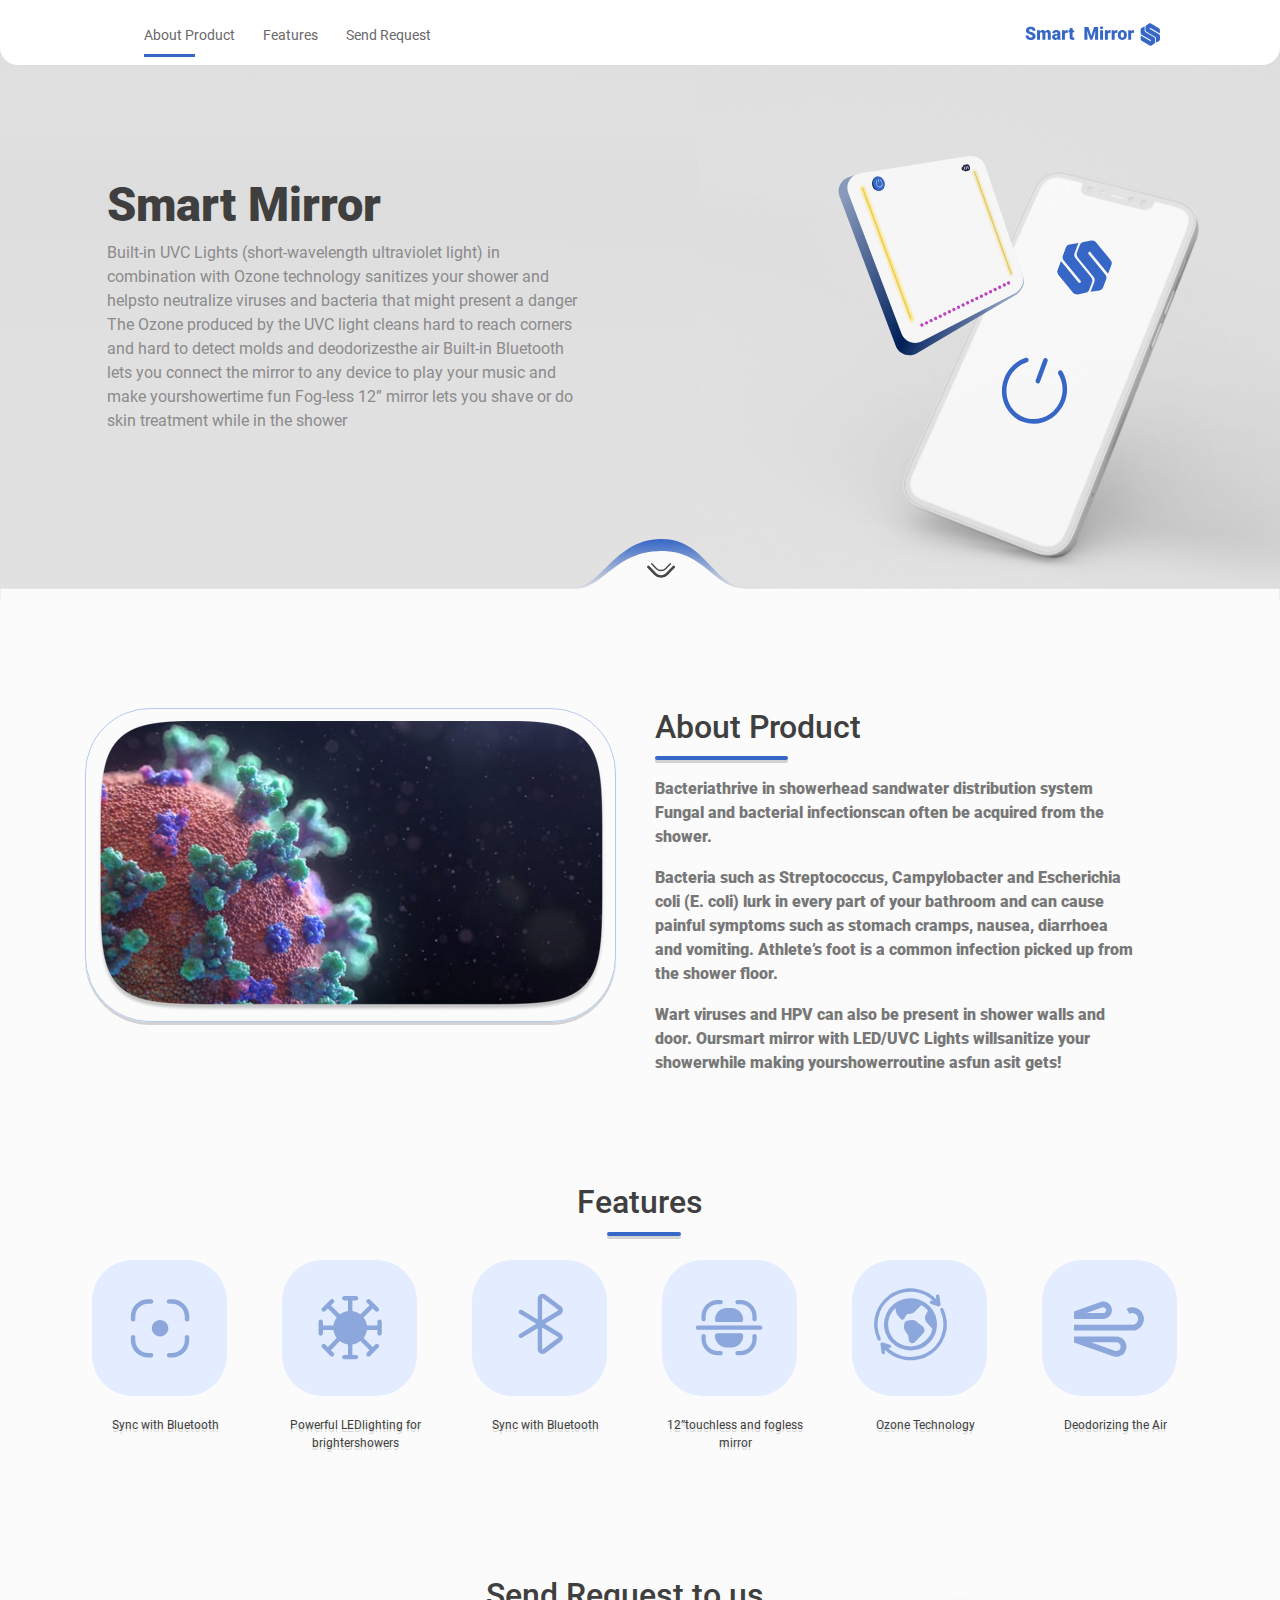
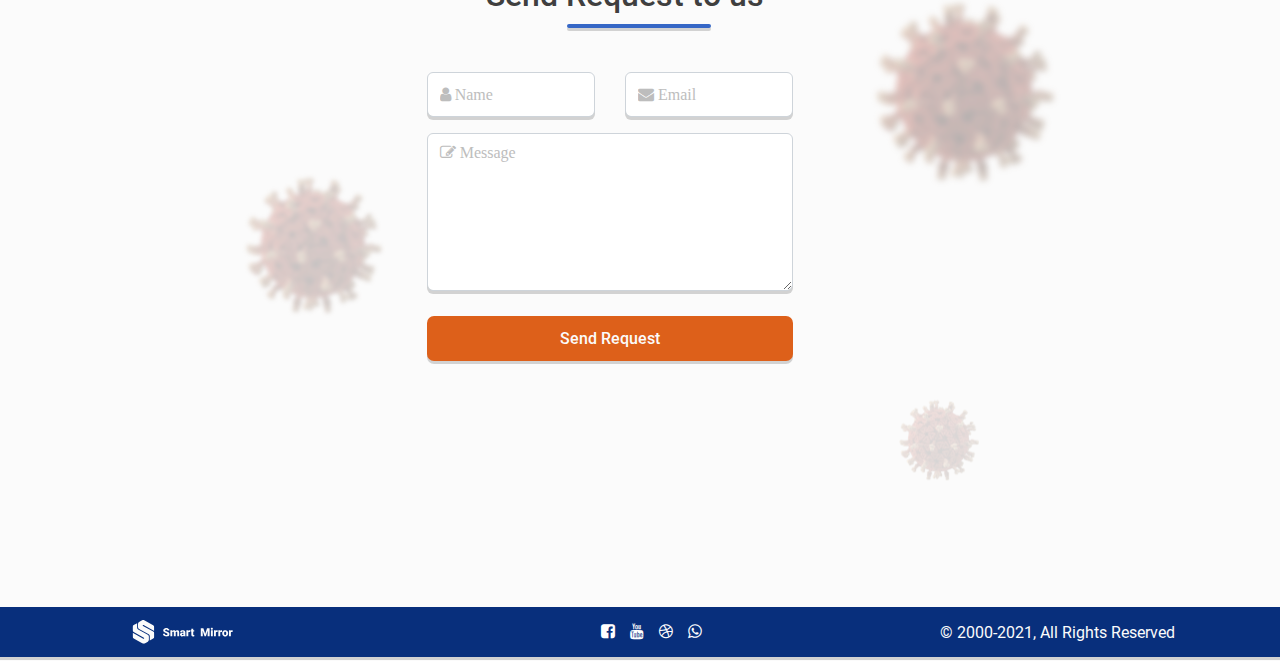
==== index.html @ ef115d29 "update" ====
<!DOCTYPE html>
<html lang="en">

<head>
    <meta charset="UTF-8">
    <meta http-equiv="X-UA-Compatible" content="IE=edge">
    <meta name="viewport" content="width=device-width, initial-scale=1.0">
    <title>smart Mirror</title>
    <link rel="stylesheet" href="assets/style/bootstrap/bootstrap.min.css" />
    <link rel="stylesheet" href="assets/style/style.main.css" />
    <link rel="stylesheet" href="assets/style/style.mobile.css" />
    <link rel="stylesheet" href="assets/style/fontawesome/css/font-awesome.css" />
    <script src="assets/js/bootstrap/bootstrap.min.js"></script>
    <script src="assets/js/main.js"></script>

</head>

<body>
    <header class="header-container">

        <div class="header-menu">
            <div class="bars" onclick="open_menu_mobile_menu()"><i class="fa fa-bars bars-menu-icon"></i></div>
            <ul class="header-menu-list ">
                <li>
                    <a href="#about_product">
                        <p>About Product</p>
                        <div class="line-active active" id="about-product-line-menu"></div>
                    </a>
                </li>
                <li>
                    <a href="#features">
                        <p>Features</p>
                        <div class="line-active" id="features-line-menu"></div>
                    </a>
                </li>
                <li>
                    <a href="#send_request">
                        <p>Send Request</p>
                        <div class="line-active" id="send-request-line-menu"></div>
                    </a>
                </li>
            </ul>

        </div>
        <a href="#top">
            <img src="assets/images/logo-dark.svg" class="header-logo-desktop" alt="smart Mirror" />
            <img src="assets/images/logo-mobile.svg" class="header-logo-mobile" alt="smart Mirror" />
        </a>

    </header>
    <section class="header-section">
        <div class="site-content">
            <h1 class="title-site-content">Smart Mirror</h1>
            <p class="description-site-content">
                Built-in UVC Lights (short-wavelength ultraviolet light) in
                combination with Ozone technology sanitizes your shower and
                helpsto neutralize viruses and bacteria that might present a danger
                The Ozone produced by the UVC light cleans hard to reach corners
                and hard to detect molds and deodorizesthe air
                Built-in Bluetooth lets you connect the mirror to any device to play
                your music and make yourshowertime fun
                Fog-less 12” mirror lets you shave or do skin treatment while in the
                shower
            </p>
        </div>
        <a href="#about_product"> <img src="assets/images/line-section.svg" class="line-section" alt="" />
            <img src="assets/images/line-section-mobile.svg" class="line-section-mobile" alt="" />
        </a>
    </section>
    <div class="space-row"></div>
    <main class="main-continer">
        <div class="container">
            <div class="row" id="about_product">
                <div class="col-md-6 justify-content-center">
                    <div class="border-image-viros">
                        <img src="assets/images/viros.png" class="image-viros" alt="" />
                    </div>
                </div>
                <div class="col-md-6 justify-content-center about-product-content">
                    <h1 class="title-option">About Product</h1>
                    <div class="line-title-option line-title-option-about-product"></div>
                    <div class="description-option">
                        Bacteriathrive in showerhead sandwater <strong>distribution system </strong> Fungal and
                        bacterial infectionscan often be acquired from the shower.
                    </div>
                    <div class="description-option">
                        Bacteria such as <strong>Streptococcus, Campylobacter and Escherichia coli (E. coli)</strong>
                        lurk in every part of your bathroom and can cause painful symptoms such as stomach cramps,
                        nausea, diarrhoea and vomiting. Athlete’s foot is a common infection picked up from the shower
                        floor.
                    </div>
                    <div class="description-option">
                        <strong>Wart viruses and HPV</strong> can also be present in shower walls and door. Oursmart
                        mirror with LED/UVC Lights willsanitize your showerwhile making yourshowerroutine asfun asit
                        gets!
                    </div>
                </div>
            </div>
            <div class="space-row"></div>
            <div class="row justify-content-center" id="features">
                <div class="col">
                    <h1 class="title-option text-center"> Features </h1>
                    <div class="line-title-option line-title-option-feature"></div>
                </div>
            </div>
            <div class="row justify-content-center feature-box" id="features">
                <div class="col">
                    <div class="feature-option justify-content-center">
                        <img src="assets/images/icon/screen.svg" class="icon-screen" alt="screen" />
                    </div>
                    <p class="feature-title text-center">Sync with Bluetooth</p>
                </div>
                <div class="col">
                    <div class="feature-option justify-content-center">
                        <img src="assets/images/icon/snow.svg" class="icon-snow" alt="snow" />
                    </div>
                    <p class="feature-title text-center">Powerful LEDlighting
                        for brightershowers
                    </p>
                </div>
                <div class="col">
                    <div class="feature-option justify-content-center">
                        <img src="assets/images/icon/bluetooth.svg" class="icon-bluetooth" alt="bluetooth" />
                    </div>
                    <p class="feature-title text-center">Sync with Bluetooth</p>
                </div>
                <div class="col">
                    <div class="feature-option justify-content-center">
                        <img src="assets/images/icon/touchless.svg" class="icon-touchless" alt="touchless" />
                    </div>
                    <p class="feature-title text-center">12”touchless and fogless mirror</p>
                </div>
                <div class="col">
                    <div class="feature-option justify-content-center">
                        <img src="assets/images/icon/earth.svg" class="icon-earth" alt="earth" />
                    </div>
                    <p class="feature-title text-center">Ozone Technology</p>
                </div>
                <div class="col">
                    <div class="feature-option justify-content-center">
                        <img src="assets/images/icon/wind.svg" class="icon-wind" alt="wind" />
                    </div>
                    <p class="feature-title text-center">Deodorizing the Air</p>
                </div>
            </div>
        </div>
    </main>
    <div class="space-row"></div>
    <section class="send-request" id="send_request">
        <div class="row justify-content-center">
            <div class="col-md-3">
                <h1 class="title-option text-center"> Send Request to us </h1>
                <div class="line-title-option line-title-option-send-Request"></div>
            </div>
        </div>
        <div class="row justify-content-center">
            <div class="col-md-4">
                <form class="form-horizontal form-send-request">
                    <div class="row justify-content-center">
                        <div class="col-md">
                            <div class="form-group">
                                <input type="text" class="form-control rounded-1" placeholder="&#61447; Name" />
                            </div>
                        </div>
                        <div class="col-md">
                            <div class="form-group">
                                <input type="text" class="form-control rounded-1" placeholder="&#xf0e0; Email" />
                            </div>
                        </div>
                    </div>
                    <div class="row justify-content-center">
                        <div class="col">
                            <textarea class="form-control rounded-1" rows="6" placeholder="&#xf044; Message"></textarea>
                        </div>
                    </div>
                    <div class="row justify-content-center">
                        <div class="col">
                            <button class="btn btn-send-request w-100">Send Request</button>
                        </div>
                    </div>
                </form>
            </div>
        </div>

    </section>
    <div class="space-row"></div>
    <footer class="footer">
        <a href="#"><img class="footer-logo" src="assets/images/logo-light.svg" alt="" /></a>
        <div class="footer-social">
            <a href="#"> <i class="fa fa-facebook-square" aria-hidden="true"></i></a>
            <a href="#"> <i class="fa fa-youtube" aria-hidden="true"></i></a>
            <a href="#"> <i class="fa fa-dribbble" aria-hidden="true"></i></a>
            <a href="#"> <i class="fa fa-whatsapp" aria-hidden="true"></i></a>

        </div>
        <p class="copy-site-content">© 2000-2021, All Rights Reserved</p>
    </footer>
</body>

</html>
---- assets/style/style.main.css ----
@font-face {
  font-family: roboto-medium;
  src: url("../font/Roboto-Medium.woff");
}
@font-face {
  font-family: roboto-black;
  src: url("../font/Roboto-Black.woff");
}
@font-face {
  font-family: roboto-regular;
  src: url("../font/Roboto-Regular.woff");
}
html {
  scroll-behavior: smooth;
}

body {
  font-family: roboto-medium !important;
  height: 100% !important;
  background-color: #fbfbfb !important;
}
@media only screen and (min-width:601px){

  .header-container {
    position: fixed;
    width: 100%;
    top: 0;
    left: 0;
    background-color: #fff;
    height: 65px;
    z-index: 1000;
    border-radius: 0 0 18px 18px;
  }
  .header-logo-desktop {
    width: 135px;
    height: 23px;
    margin-top: 23px;
    margin-right: 120px;
    float: right;
  }
  .header-logo-mobile {
    display:none;
  }
  .bars{
    display: none;
  }
  .header-menu-list {
    list-style-type: none;
    float: left;
    margin-top: 23px;
    margin-left: 120px;
    padding: 0;
  }
  .header-menu-list li {
    display: inline-block;
    margin-left: 24px;
    font-size: 14px;
    font-family: roboto-regular !important;
  }
  .header-menu-list li a{
    text-decoration: none;
    color: #696767;
  }
  .header-menu-list li .line-active{
    width: 51px;
    height: 3px;
    background-color: #3667c6;
    margin-top: -8px;
    display:none;
  }
  .header-menu-list li .active{
    display:block !important;
  }
  .border-image-viros {
    width: 531px;
    height: 314px;
    border-radius: 65px;
    border: 1px solid #b4c9f1;
    position: relative;
    box-shadow: 0 3px 0 #00000029;
  }
  .header-section {
    position: relative;
    width: 100%;
    height: 600px;
    background-image: url("../images/header-section.svg");
    background-position: center;
    background-repeat: no-repeat;
    background-size: cover;
  }
  .image-viros {
    width: 507.83px;
    height: 291px;
    position: absolute;
    top: 12px;
    left: 12px;
  }
  .title-option {
    font-size: 32px;
    color: #3f3f3f;
  }
  .line-title-option {
    height: 4px;
    background-color: #3667c6;
    border-radius: 8px;
    margin-top: 10px;
    box-shadow: 0 3px 0 #00000029;
  }
  .line-title-option-about-product {
    width: 133px;
  }
  .description-option {
    font-family: roboto-black !important;
    margin-top: 17px;
    color: #777777;
    width: 483px;
  }
  .space-row {
    height: 108px;
  }
  .line-title-option-feature {
    width: 74px;
    margin-left: 47%;
  }
  .feature-box {
    margin-top: 24px;
  }
  .feature-option {
    width: 135px;
    height: 136px;
    border-radius: 41px;
    background-color: #e3edff;
    margin-left: 7px;
  }
  .icon-earth {
    margin-left: 18px;
    margin-top: 25px;
  }
  .icon-wind {
    margin-left: 32px;
    margin-top: 41px;
  }
  .icon-touchless {
    margin-left: 33px;
    margin-top: 33px;
  }
  .icon-bluetooth {
    margin-left: 31px;
    margin-top: 27px;
  }
  .icon-snow {
    margin-left: 32px;
    margin-top: 32px;
  }
  .icon-screen {
    margin-left: 32px;
    margin-top: 32px;
  }
  .feature-title {
    margin-top: 20px;
    font-size: 12px;
    color: #3f3f3f;
    text-shadow: 0 3px 0 #00000029;
    font-family: roboto-regular !important;
  }
  .send-request {
    width: 100%;
    height: 523px;
    background-image: url("../images/viros-section.svg");
    background-position: center;
    background-repeat: no-repeat;
    background-size: cover;
  }
  .send-request .row{
    width: 100% !important;
      }
  .rounded-1 {
    border-radius: 6px;
    box-shadow: 0 3px 0 #00000029;
    height: 45px;
  }
  .line-title-option-send-Request {
    width: 144px;
    margin-left: 30%;
  }
  .form-send-request {
    margin-top: 44px;
  }
  .rounded-1::placeholder {
    color: #bdbdbd;
    font-family: FontAwesome;
  }
  .site-content {
    float: left;
    width: 477px;
    margin: 177px 0 0 107px;
  }
  .title-site-content {
    color: #3f3f3f;
    font-size: 47px;
    font-family: roboto-black !important;
  }
  .description-site-content {
    color: #8b8b8b;
    font-size: 16px;
    font-family: roboto-regular !important;
  }
  .line-section {
    position: absolute;
    width: 100%;
    left: 0;
    bottom: 0;
    cursor: pointer;
  }
  .line-section-mobile{
    display: none;
  }
  .footer {
    width: 100%;
    height: 50px;
    background-color: #082f7c;
    box-shadow: 0 3px 0 #00000029;
    color: #fbfbfb;
  }
  .footer-logo {
    width: 105px;
    height: 24px;
    float: left;
    margin-left: 130px;
    margin-top: 13px;
  }
  .footer-social {
    width: 270px;
    height: 35px;
    margin-top: 7px;
    margin-left: 349px;
    float: left;
    padding: 6px;
  }
  .footer-social a {
    font-size: 16px;
    color: #fff;
    margin-left: 11px;
  }
  
  .copy-site-content {
    float: right;
    margin-top: 14px;
    margin-right: 105px;
    font-family: roboto-regular !important;
  }
  .btn-send-request {
    background-color: #dd601a;
    color: #fbfbfb;
    border-radius: 7px;
    margin-top: 25px;
    box-shadow: 0 3px 0 #00000029;
    height: 45px !important;
  }
  

}
---- assets/style/style.mobile.css ----
@font-face {
  font-family: roboto-medium;
  src: url("../font/Roboto-Medium.woff");
}
@font-face {
  font-family: roboto-black;
  src: url("../font/Roboto-Black.woff");
}
@font-face {
  font-family: roboto-regular;
  src: url("../font/Roboto-Regular.woff");
}
html {
  scroll-behavior: smooth;
}

body {
  font-family: roboto-medium !important;
  height: 100% !important;
  background-color: #fbfbfb !important;
}
@media only screen and (max-width: 600px) {
  .header-container {
    position: fixed;
    width: 100%;
    top: 0;
    left: 0;
    background-color: #fff;
    height: 60px;
    z-index: 1000;
    border-radius: 0 0 18px 18px;
  }
  .header-logo-desktop {
    display: none;
  }
  .header-logo-mobile {
    position: fixed;
    right: 15px;
    top: 13px;
    width: 26px;
    height: 30px;
  }
  .header-menu-list {
    list-style-type: none;
    float: left;
    position: fixed;
    padding: 10px;
    border-radius: 10px;
    background: #fff;
    width: 151px;
    top: 50px;
    left: 30px;
    display: none;
  }
  .active {
    display: block;
  }
  .header-menu .bars {
    background: #414141;
    width: 32px;
    height: 32px;
    color: #fff;
    font-size: 20px;
    text-align: center;
    border-radius: 7px;
    margin-top: 12px;
    margin-left: 25px;
  }
  .header-menu-list li {
    font-size: 14px;
    font-family: roboto-regular !important;
  }
  .header-menu-list li .line-active {
    width: 51px;
    height: 3px;
    background-color: #3667c6;
    margin-top: -8px;
    display: none;
  }
  .header-menu-list li .active {
    display: none !important;
  }
  .header-menu-list li a{
    text-decoration: none;
    color: #696767;
  }
  .border-image-viros {
    width: 100%;
    height: 190px;
    border-radius: 48px;
    border: 1px solid #b4c9f1;
    position: relative;
    box-shadow: 0 3px 0 #00000029;
  }
  .header-section {
    position: relative;
    width: 100%;
    height: 760px;
    background-image: url("../images/header-section-mobile.svg");
    background-position: center;
    background-repeat: no-repeat;
    background-size: cover;
  }
  .image-viros {
    width: 96%;
    height: 184px;
    position: absolute;
    top: 4px;
    left: 10px;
  }
  .about-product-content{
      text-align: center;
      margin-top:12px
  }
  .title-option {
    font-size: 24px;
    color: #3f3f3f;
  }
  .line-title-option {
    height: 4px;
    background-color: #3667c6;
    border-radius: 8px;
    margin-top: 10px;
    box-shadow: 0 3px 0 #00000029;
  }
  .line-title-option-about-product {
    width: 78px;
    margin-left: 141px;
  }
  .description-option {
    font-family: roboto-black !important;
    margin-top: 17px;
    color: #777777;
    width: 100%;
  }
  .space-row {
    height: 23px;
  }
  .line-title-option-feature {
    width: 60px;
    margin-left: 42%;
  }
  .feature-box {
    margin-top: 24px;
  }
  .feature-option {
    width: 135px;
    height: 136px;
    border-radius: 41px;
    background-color: #e3edff;
    margin-left: 7px;
    margin-top:26px
  }
  .icon-earth {
    margin-left: 18px;
    margin-top: 25px;
  }
  .icon-wind {
    margin-left: 32px;
    margin-top: 41px;
  }
  .icon-touchless {
    margin-left: 33px;
    margin-top: 33px;
  }
  .icon-bluetooth {
    margin-left: 31px;
    margin-top: 27px;
  }
  .icon-snow {
    margin-left: 32px;
    margin-top: 32px;
  }
  .icon-screen {
    margin-left: 32px;
    margin-top: 32px;
  }
  .feature-title {
    margin-top: 20px;
    font-size: 14px;
    color: #3f3f3f;
    text-shadow: 0 3px 0 #00000029;
    font-family: roboto-regular !important;
    width: 130px;
    margin-left:10px
  }
  .send-request {
    width: 100%;
    height: 523px;
    background-image: url("../images/viros-section-mobile.svg");
    background-position: center;
    background-repeat: no-repeat;
    background-size: 100% ;
  }
  .send-request .row{
width: 100% !important;
  }
  .rounded-1 {
    border-radius: 6px;
    box-shadow: 0 3px 0 #00000029;
    height: 50px;
  }
  .line-title-option-send-Request {
    width: 144px;
    margin-left: 30%;
  }
  .form-send-request {
    margin-top: 44px;
    margin-left: 40px;
  }
  .rounded-1::placeholder {
    color: #bdbdbd;
    font-family: FontAwesome;
  }
  .site-content {
    position: absolute;
    top: 410px;
    width: 100%;
    text-align: center;

  }
  .title-site-content {
    color: #3f3f3f;
    font-size: 36px;
    font-family: roboto-black !important;
  }
  .description-site-content {
    color: #8b8b8b;
    font-size: 14px;
    font-family: roboto-regular !important;
    width: 322px;
    margin-left:11% ;
    margin-top:8px;
  }
  .line-section{
      display: none;
  }
  .line-section-mobile {
    position: absolute;
    width: 100%;
    left: 0;
    bottom: 0;
    cursor: pointer;
  }
  .footer {
    width: 100%;
    height: 50px;
    background-color: #082f7c;
    box-shadow: 0 3px 0 #00000029;
    color: #fbfbfb;
  }
  .footer-logo {
    width: 105px;
    height: 24px;
    float: left;
    margin-left: 39px;
    margin-top: 8px;
  }
  .footer-social {
  display:none
  }

  .copy-site-content {
    float: right;
    margin-top: 11px;
    margin-right:36px;
    font-family: roboto-regular !important;
    font-size: 12px;
  }
  .btn-send-request {
    background-color: #dd601a;
    color: #fbfbfb;
    border-radius: 7px;
    margin-top: 25px;
    box-shadow: 0 3px 0 #00000029;
    height: 45px !important;
  }
}
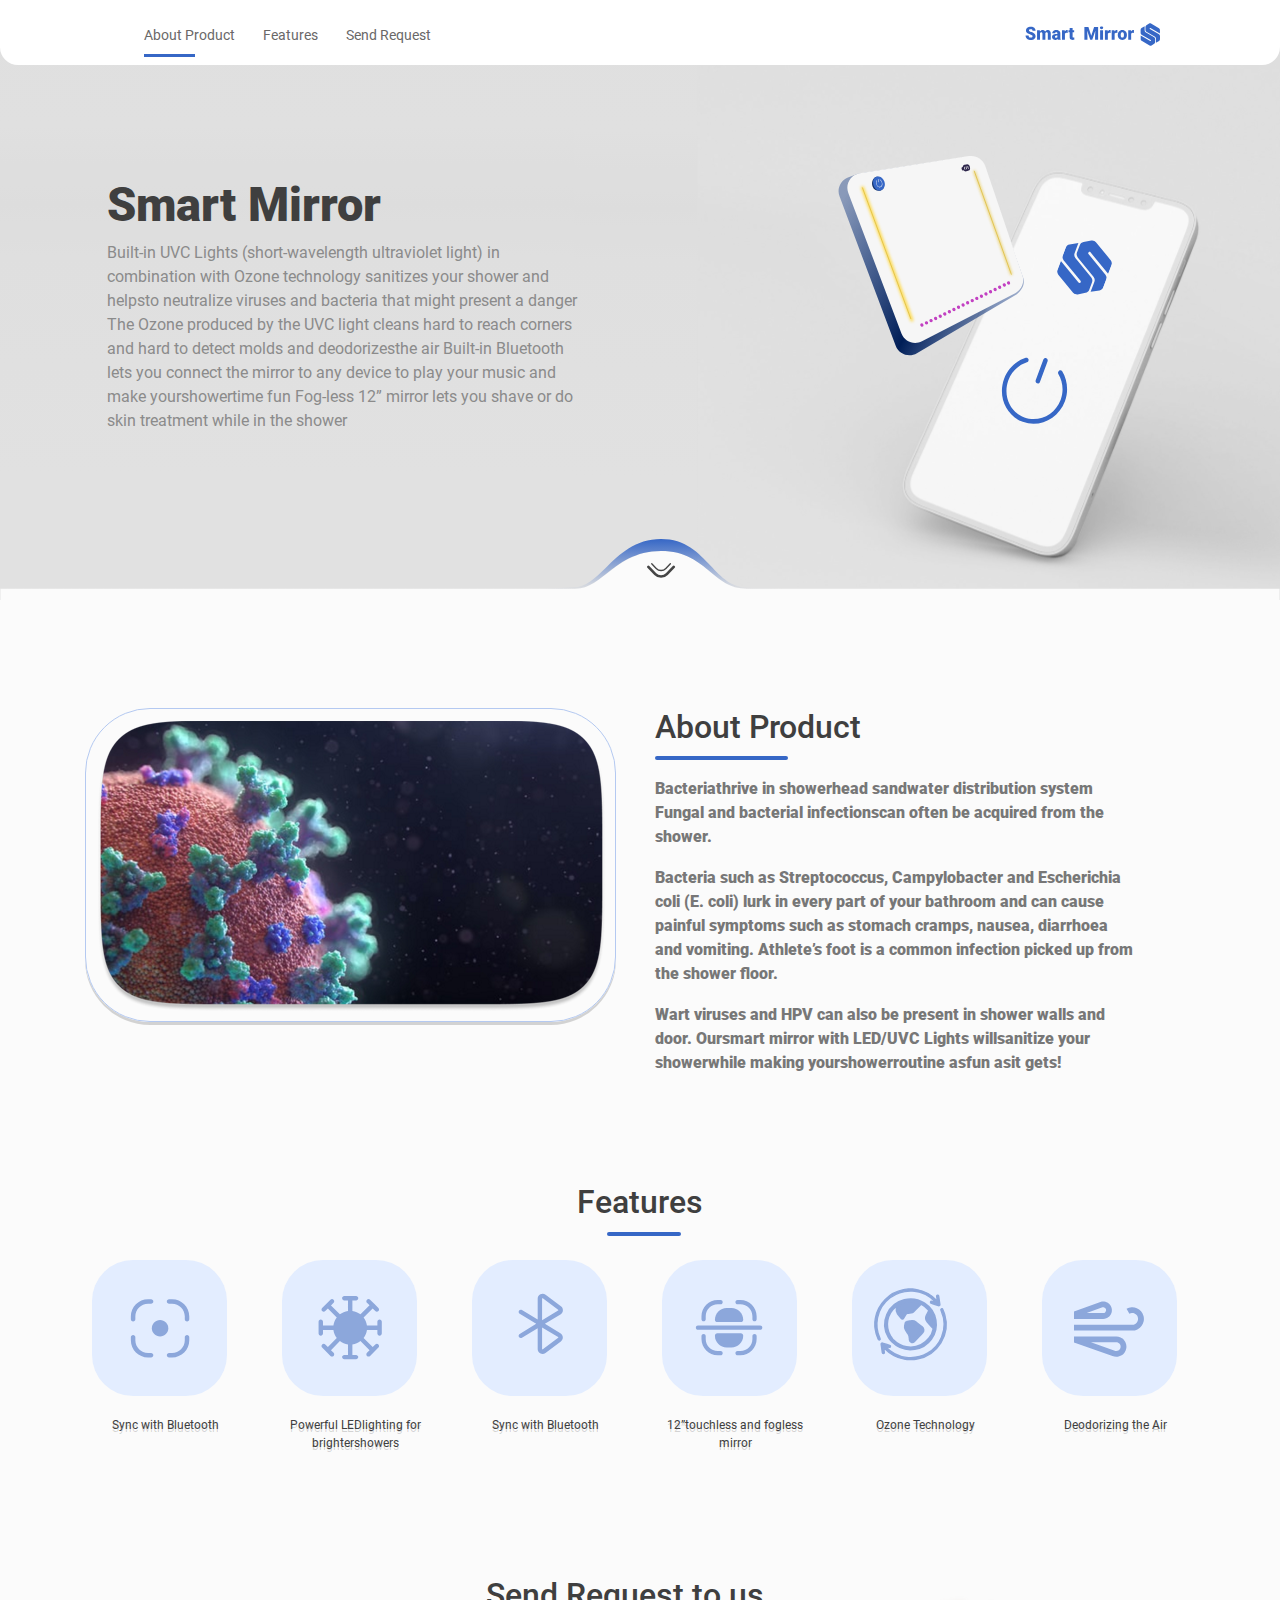
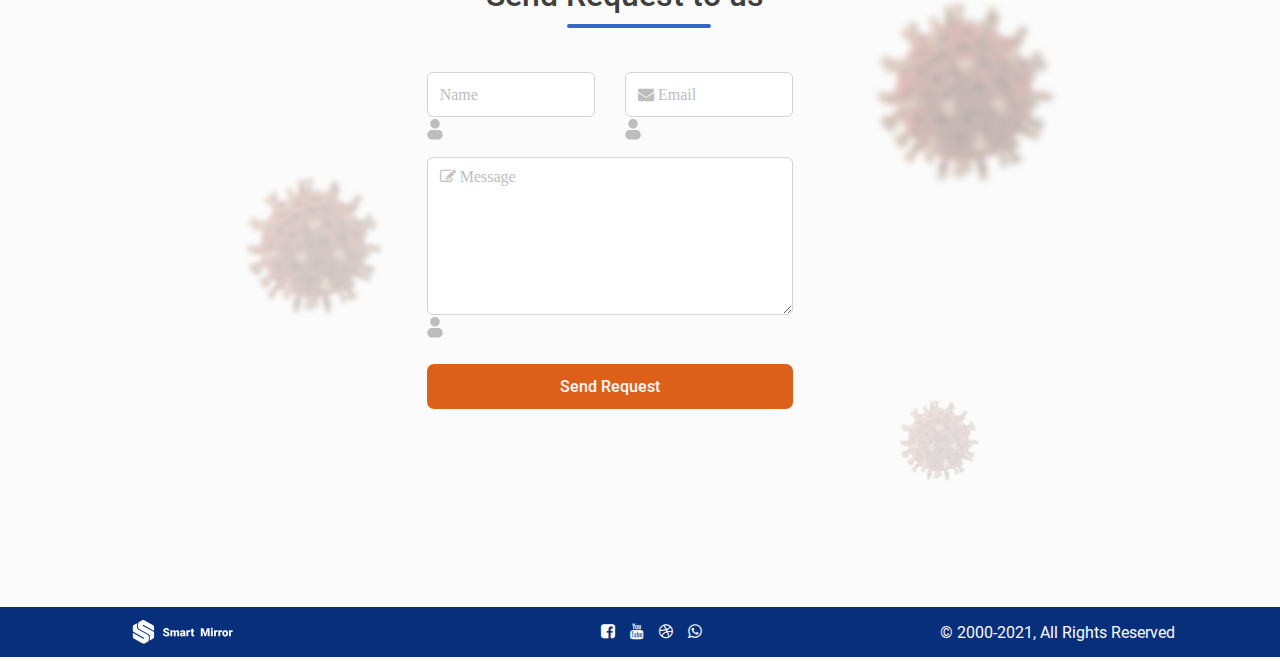
==== commit a338e740: "add icon input svg" ====
--- a/index.html
+++ b/index.html
@@ -19,7 +19,9 @@
     <header class="header-container">
 
         <div class="header-menu">
-            <div class="bars" onclick="open_menu_mobile_menu()"><i class="fa fa-bars bars-menu-icon"></i></div>
+            <div class="bars" onclick="open_menu_mobile_menu()">
+                <i class="fa fa-bars bars-menu-icon"></i>
+            </div>
             <ul class="header-menu-list ">
                 <li>
                     <a href="#about_product">
@@ -159,18 +161,21 @@
                     <div class="row justify-content-center">
                         <div class="col-md">
                             <div class="form-group">
-                                <input type="text" class="form-control rounded-1" placeholder="&#61447; Name" />
+                                <input type="text" class="form-control rounded-1" placeholder="Name" />
+                                <img src="assets/images/icon/user_avatar.svg" class="input-rounded-icon"/>
                             </div>
                         </div>
                         <div class="col-md">
                             <div class="form-group">
                                 <input type="text" class="form-control rounded-1" placeholder="&#xf0e0; Email" />
+                                <img src="assets/images/icon/user_avatar.svg" class="input-rounded-icon"/>
                             </div>
                         </div>
                     </div>
                     <div class="row justify-content-center">
                         <div class="col">
                             <textarea class="form-control rounded-1" rows="6" placeholder="&#xf044; Message"></textarea>
+                            <img src="assets/images/icon/user_avatar.svg" class="input-rounded-icon"/>
                         </div>
                     </div>
                     <div class="row justify-content-center">
--- a/assets/style/style.main.css
+++ b/assets/style/style.main.css
@@ -104,7 +104,7 @@
     background-color: #3667c6;
     border-radius: 8px;
     margin-top: 10px;
-    box-shadow: 0 3px 0 #00000029;
+    /* box-shadow: 0 3px 0 #00000029; */
   }
   .line-title-option-about-product {
     width: 133px;
@@ -176,7 +176,7 @@
       }
   .rounded-1 {
     border-radius: 6px;
-    box-shadow: 0 3px 0 #00000029;
+    /* box-shadow: 0 3px 0 #00000029; */
     height: 45px;
   }
   .line-title-option-send-Request {
@@ -219,7 +219,7 @@
     width: 100%;
     height: 50px;
     background-color: #082f7c;
-    box-shadow: 0 3px 0 #00000029;
+    /* box-shadow: 0 3px 0 #00000029; */
     color: #fbfbfb;
   }
   .footer-logo {
@@ -254,7 +254,7 @@
     color: #fbfbfb;
     border-radius: 7px;
     margin-top: 25px;
-    box-shadow: 0 3px 0 #00000029;
+    /* box-shadow: 0 3px 0 #00000029; */
     height: 45px !important;
   }
   
--- a/assets/style/style.mobile.css
+++ b/assets/style/style.mobile.css
@@ -48,7 +48,7 @@
     border-radius: 10px;
     background: #fff;
     width: 151px;
-    top: 50px;
+    top: 70px;
     left: 30px;
     display: none;
   }
@@ -62,7 +62,7 @@
     color: #fff;
     font-size: 20px;
     text-align: center;
-    border-radius: 7px;
+    border-radius: 6px;
     margin-top: 12px;
     margin-left: 25px;
   }
@@ -121,7 +121,7 @@
     background-color: #3667c6;
     border-radius: 8px;
     margin-top: 10px;
-    box-shadow: 0 3px 0 #00000029;
+    /* box-shadow: 0 3px 0 #00000029; */
   }
   .line-title-option-about-product {
     width: 78px;
@@ -197,7 +197,7 @@
   }
   .rounded-1 {
     border-radius: 6px;
-    box-shadow: 0 3px 0 #00000029;
+    /* box-shadow: 0 3px 0 #00000029; */
     height: 50px;
   }
   .line-title-option-send-Request {
@@ -246,7 +246,7 @@
     width: 100%;
     height: 50px;
     background-color: #082f7c;
-    box-shadow: 0 3px 0 #00000029;
+    /* box-shadow: 0 3px 0 #00000029; */
     color: #fbfbfb;
   }
   .footer-logo {
@@ -272,7 +272,12 @@
     color: #fbfbfb;
     border-radius: 7px;
     margin-top: 25px;
-    box-shadow: 0 3px 0 #00000029;
+    /* box-shadow: 0 3px 0 #00000029; */
     height: 45px !important;
   }
-}
+  .input-rounded-icon{
+    float: right;
+    margin-top:-32px;
+    margin-right:15px;
+  }
+}
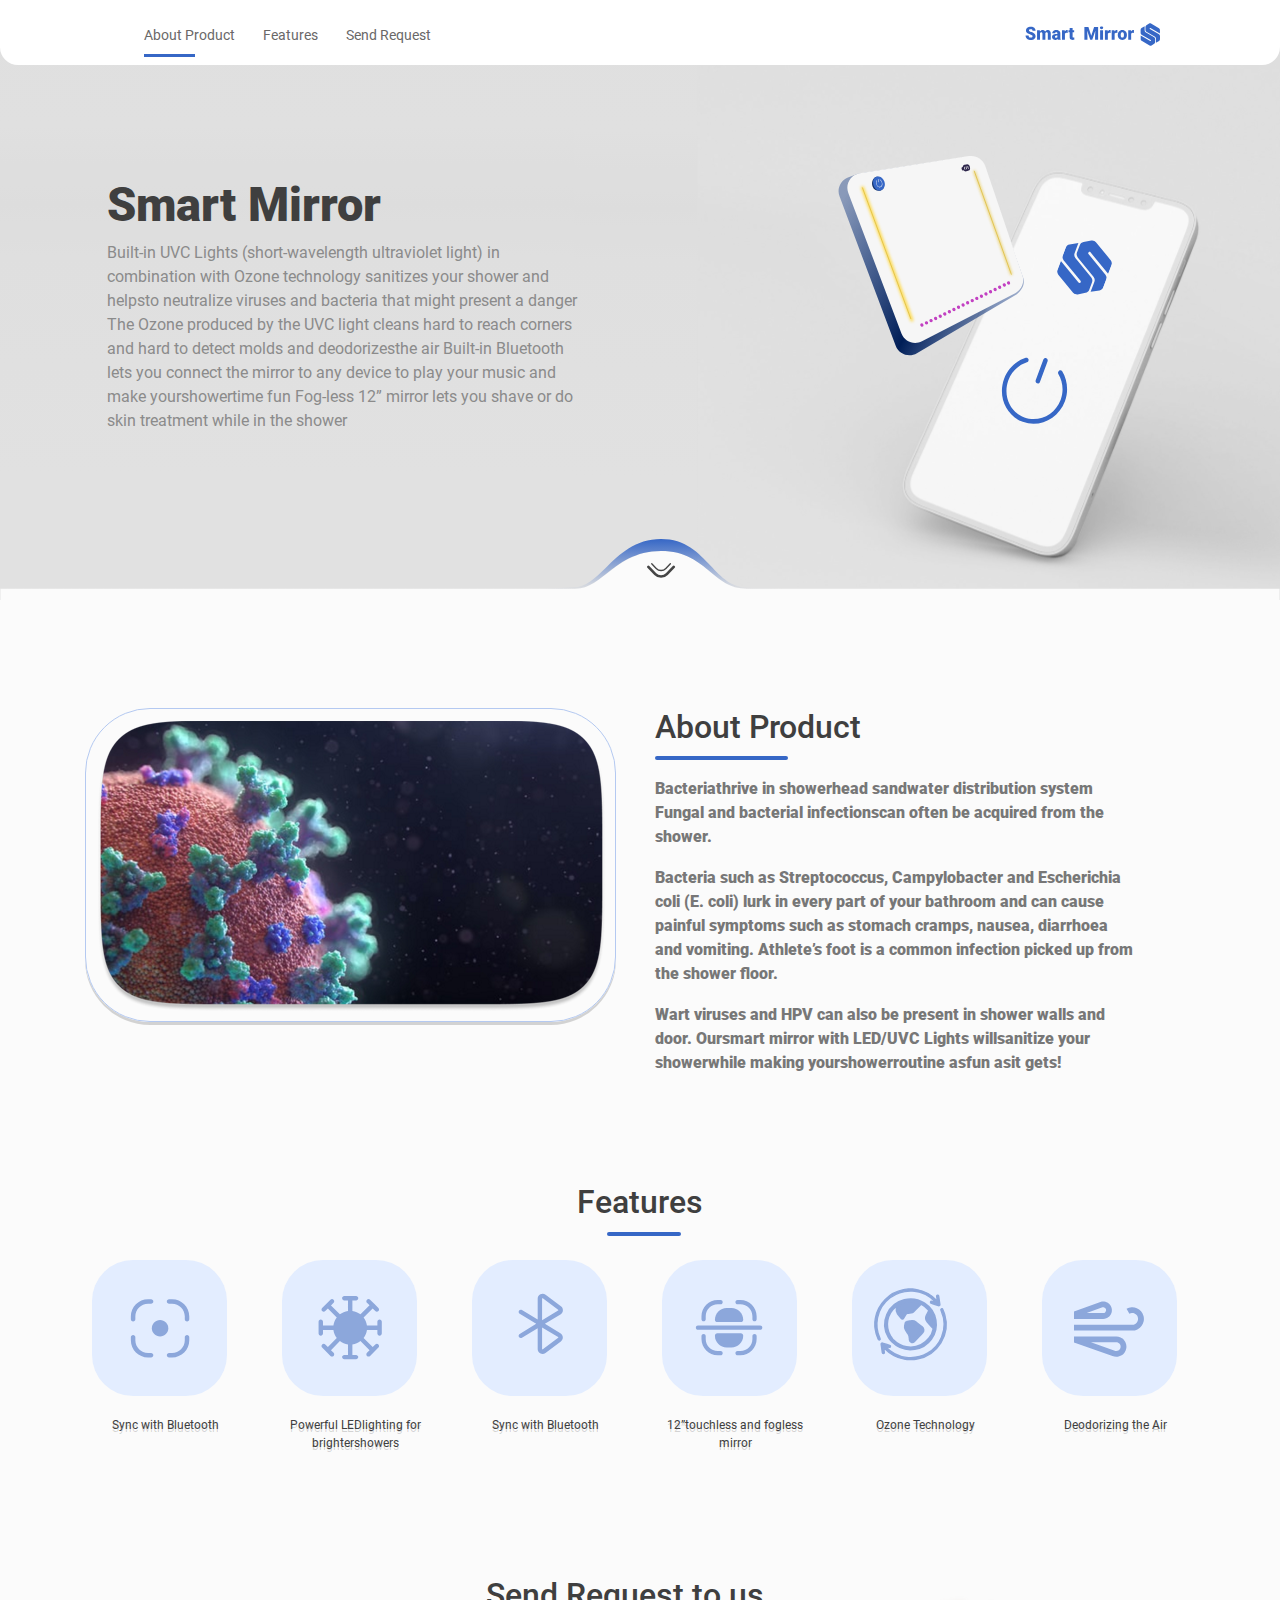
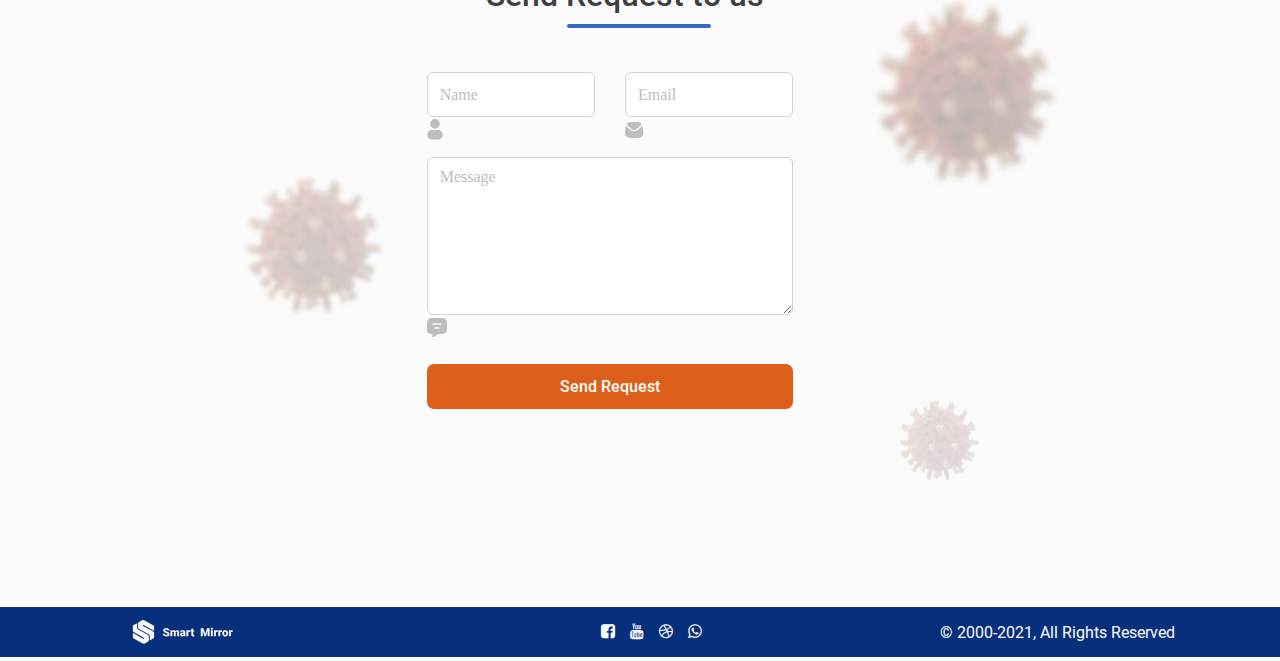
==== commit 3d4c6993: "update icon form" ====
--- a/index.html
+++ b/index.html
@@ -167,15 +167,15 @@
                         </div>
                         <div class="col-md">
                             <div class="form-group">
-                                <input type="text" class="form-control rounded-1" placeholder="&#xf0e0; Email" />
-                                <img src="assets/images/icon/user_avatar.svg" class="input-rounded-icon"/>
+                                <input type="text" class="form-control rounded-1" placeholder="Email" />
+                                <img src="assets/images/icon/mail.svg" class="input-rounded-icon"/>
                             </div>
                         </div>
                     </div>
                     <div class="row justify-content-center">
                         <div class="col">
-                            <textarea class="form-control rounded-1" rows="6" placeholder="&#xf044; Message"></textarea>
-                            <img src="assets/images/icon/user_avatar.svg" class="input-rounded-icon"/>
+                            <textarea class="form-control rounded-1" rows="6" placeholder="Message"></textarea>
+                            <img src="assets/images/icon/message.svg" class="textarea-rounded-icon"/>
                         </div>
                     </div>
                     <div class="row justify-content-center">
--- a/assets/style/style.mobile.css
+++ b/assets/style/style.mobile.css
@@ -275,9 +275,14 @@
     /* box-shadow: 0 3px 0 #00000029; */
     height: 45px !important;
   }
+  .input-rounded-icon,.textarea-rounded-icon{
+    float: right;
+    margin-right:15px;
+  }
   .input-rounded-icon{
-    float: right;
     margin-top:-32px;
-    margin-right:15px;
-  }
-}
+  }
+  .textarea-rounded-icon{
+    margin-top:-112px;
+  }
+}
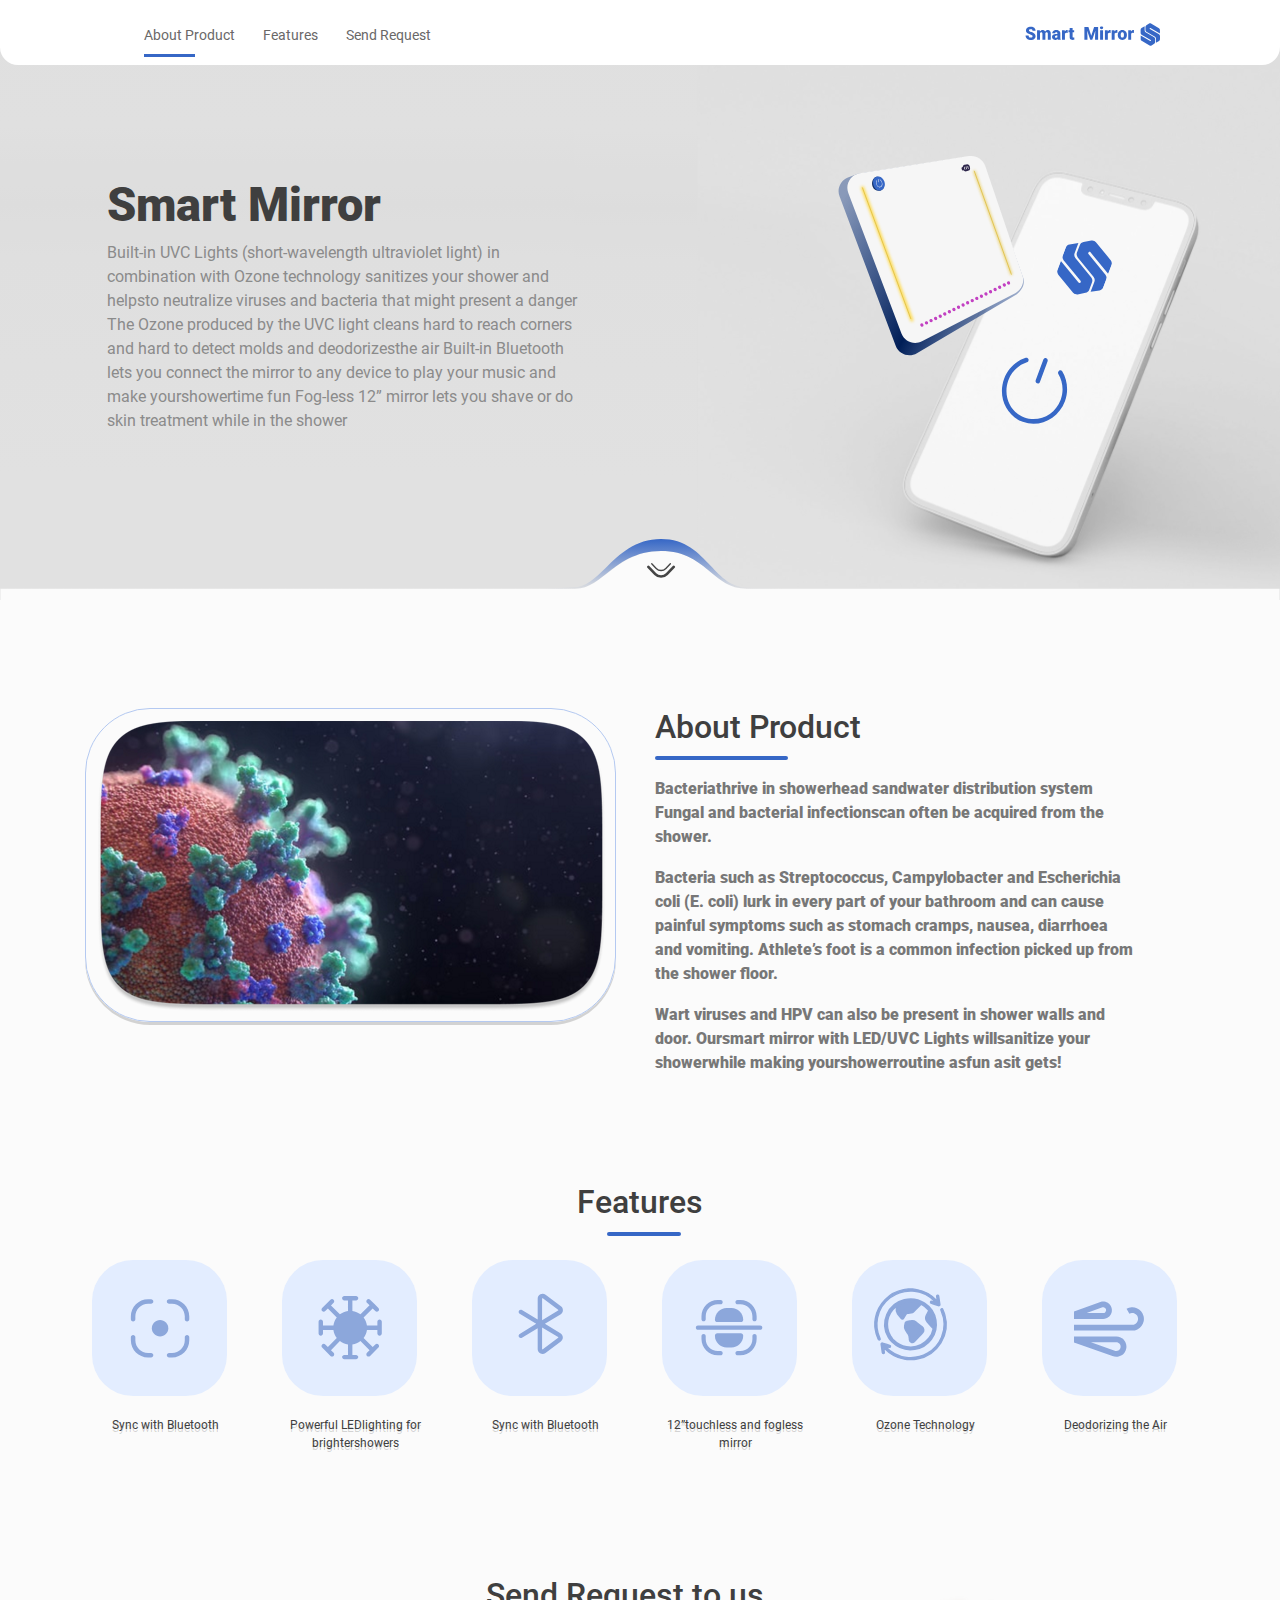
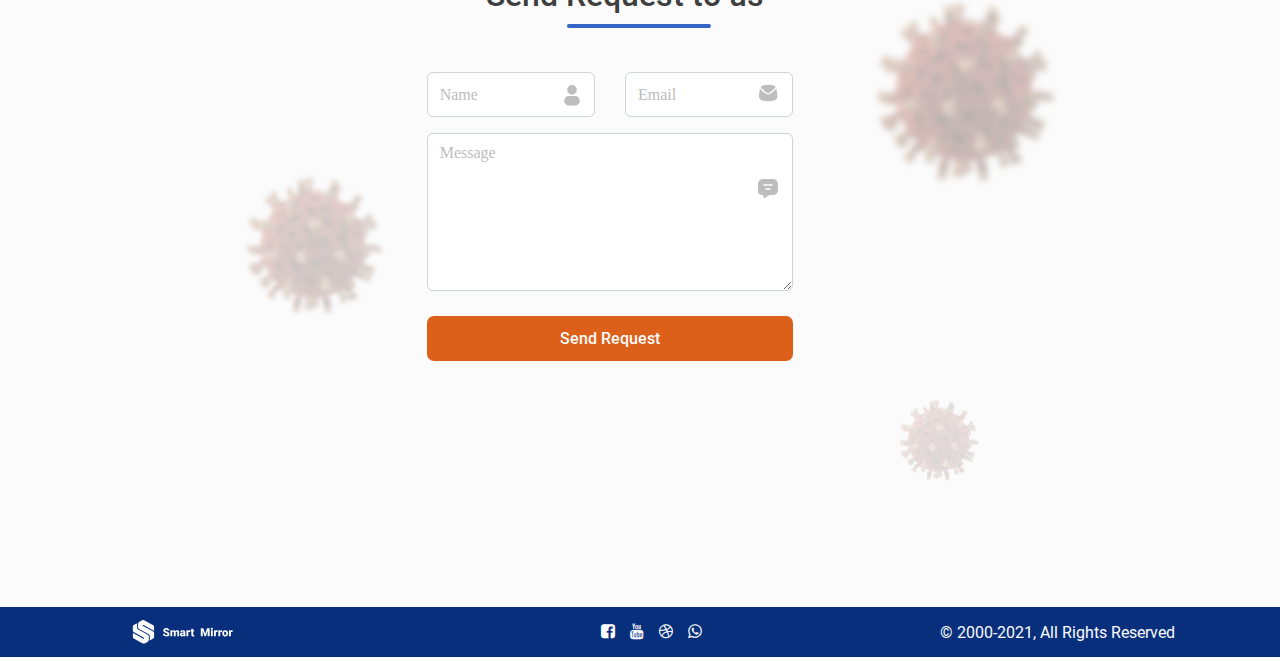
==== commit fdb7575b: "update" ====
--- a/index.html
+++ b/index.html
@@ -162,20 +162,20 @@
                         <div class="col-md">
                             <div class="form-group">
                                 <input type="text" class="form-control rounded-1" placeholder="Name" />
-                                <img src="assets/images/icon/user_avatar.svg" class="input-rounded-icon"/>
+                                <img src="assets/images/icon/user_avatar.svg" class="input-rounded-icon rounded-icon-name"/>
                             </div>
                         </div>
                         <div class="col-md">
                             <div class="form-group">
                                 <input type="text" class="form-control rounded-1" placeholder="Email" />
-                                <img src="assets/images/icon/mail.svg" class="input-rounded-icon"/>
+                                <img src="assets/images/icon/mail.svg" class="input-rounded-icon rounded-icon-email"/>
                             </div>
                         </div>
                     </div>
                     <div class="row justify-content-center">
                         <div class="col">
                             <textarea class="form-control rounded-1" rows="6" placeholder="Message"></textarea>
-                            <img src="assets/images/icon/message.svg" class="textarea-rounded-icon"/>
+                            <img src="assets/images/icon/message.svg" class="textarea-rounded-icon rounded-icon-message"/>
                         </div>
                     </div>
                     <div class="row justify-content-center">
--- a/assets/style/style.main.css
+++ b/assets/style/style.main.css
@@ -257,6 +257,15 @@
     /* box-shadow: 0 3px 0 #00000029; */
     height: 45px !important;
   }
-  
+  .input-rounded-icon,.textarea-rounded-icon{
+    float: right;
+    margin-right:15px;
+  }
+  .input-rounded-icon{
+    margin-top:-32px;
+  }
+  .textarea-rounded-icon{
+    margin-top:-112px;
+  }
 
 }
